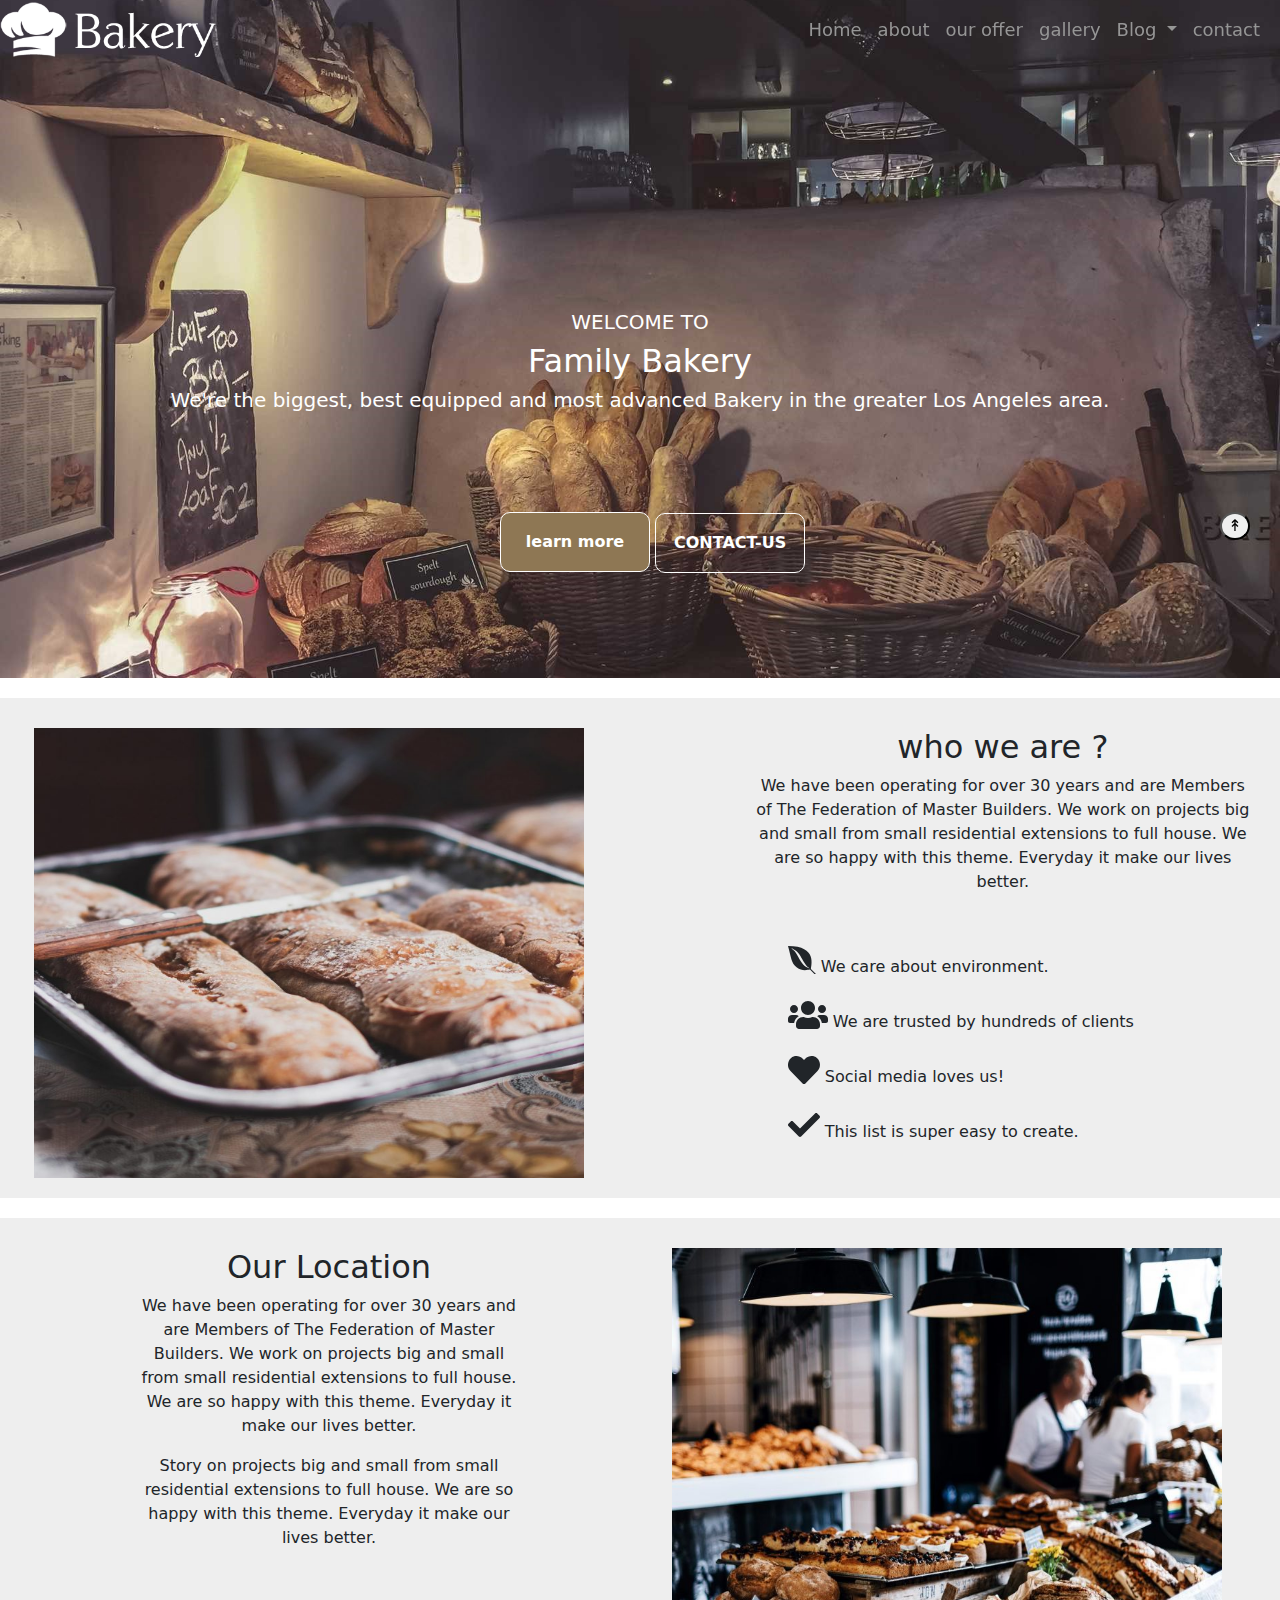
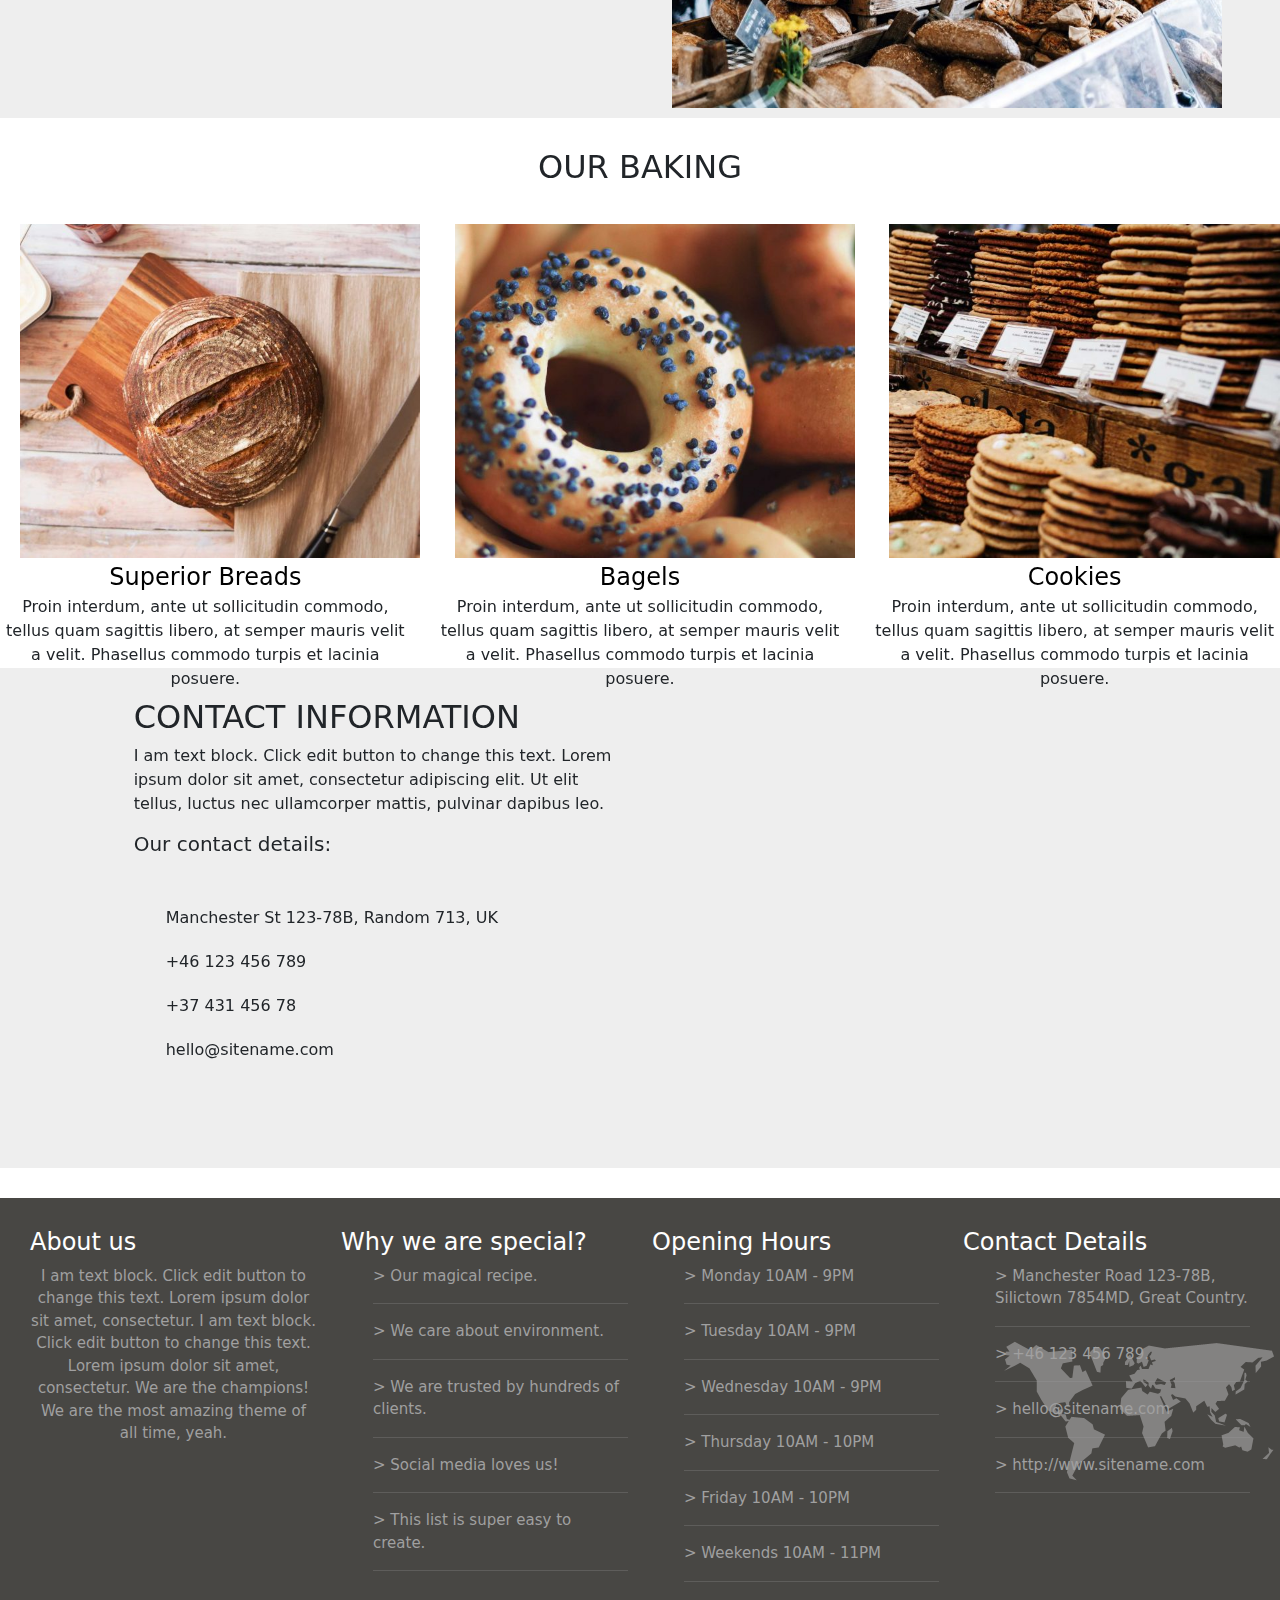
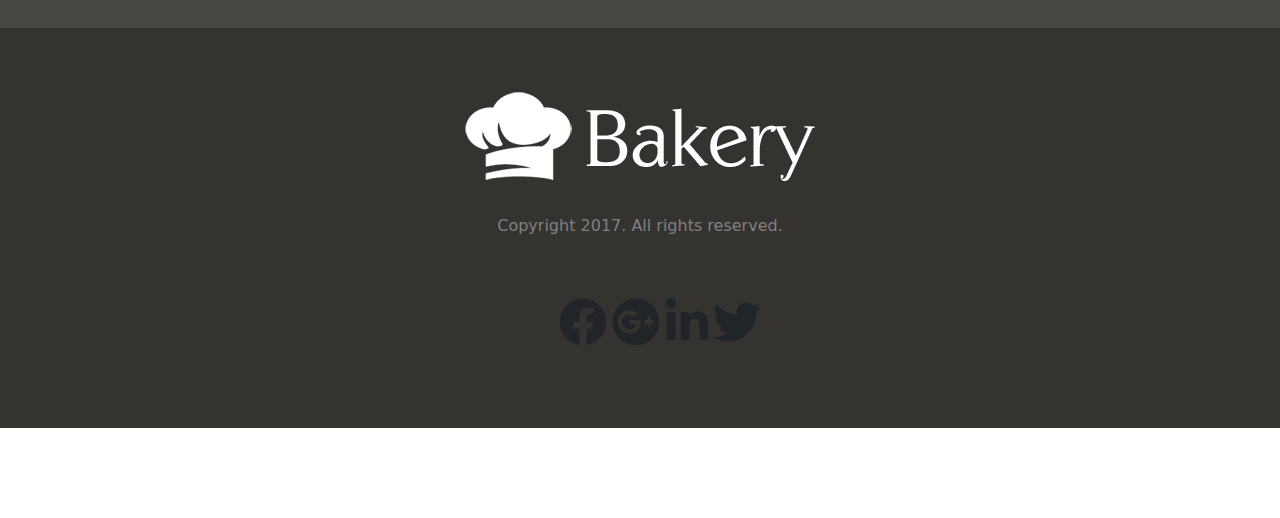
==== index.html @ b3e6ea22 "first commit" ====
<!DOCTYPE html>
<html lang="en">
<head>
    <meta charset="UTF-8">
    <meta http-equiv="X-UA-Compatible" content="IE=edge">
    <meta name="viewport" content="width=device-width, initial-scale=1.0">
    <title>BAKERY</title>
    <link rel="stylesheet" href="css/all.css">
    <link rel="stylesheet" href="css/bootstrap.min.css">
    <link rel="stylesheet" href="css/main.css">
    <link rel="stylesheet" href="http://fonts.googleapis.com/css?family=Roboto:300,400,500,700|Google+Sans:400,500,700|Google+Sans+Text:400">
  
</head>
<body>
    <!-- start nav bar section  -->
    <nav class="navbar navbar-expand-lg">
        <div class="container-fluid">
          <a class="navbar-brand" href="index.html"></a>
          <button class="navbar-toggler" type="button" data-bs-toggle="collapse" data-bs-target="#navbarNavDropdown" aria-controls="navbarNavDropdown" aria-expanded="false" aria-label="Toggle navigation">
            <span class="navbar-toggler-icon"></span>
          </button>
          <div class="collapse navbar-collapse justify-content-end" id="navbarNavDropdown">
            <ul class="navbar-nav">
              <li class="nav-item">
                <a class="nav-link" aria-current="page" href="index.html">Home</a>
              </li>
              <li class="nav-item">
                <a class="nav-link" href="about.html">about</a>
              </li>
              <li class="nav-item">
                <a class="nav-link" href="offer.html">our offer</a>
              </li>
              <li class="nav-item">
                <a class="nav-link" href="gallery.html">gallery</a>
              </li>

              <li class="nav-item dropdown">
                <a class="nav-link dropdown-toggle" href="#" id="navbarDropdownMenuLink" role="button" data-bs-toggle="dropdown" aria-expanded="false">
                  Blog
                </a>
                <ul class="dropdown-menu" aria-labelledby="navbarDropdownMenuLink">
                  <li><a class="dropdown-item" href="blog.html">bloge</a></li>
                  <li><a class="dropdown-item" href="simplepost.html">simple-post</a></li>
                  <li><a class="dropdown-item" href="gallerypost.html">gallery post</a></li>
                  <li><a class="dropdown-item" href="basic.html">basic post</a></li>

                </ul>
              </li>
              <li class="nav-item">
                <a class="nav-link" href="contact.html">contact</a>
              </li>
            </ul>
          </div>
        </div>
      </nav>
    <!-- end nav bar section  -->

    <!-- start first section -->
    <div class=" mainpic">
      <div class=" main-text text-center text-wrap">
        <h5>WELCOME TO</h5>
          <h2>Family Bakery</h2>
          <h5>We're the biggest, best equipped and most advanced Bakery in the greater Los Angeles area.</h5>  
      </div>
      <div class="mainbtn">
        <button class="fbtn btn-primary">learn more</button>
        <button class="sbtn btn">CONTACT-US</button>
      </div>
      <button id="toTop">&Uarr;</button>
    </div>
    <!-- end first section -->

    <!-- who we are section start -->
<div class="who-we-are">
        <div class="row">
            <div class="col-md-6 offset-md-1"><img src="data/1.jpg" alt=""></div>
            <div class="col-md-5 text-center">
                <h2 >who we are ?</h2>
                <p class="text-center">We have been operating for over 30 years and are Members of The Federation of Master Builders. We work on projects big and small from small residential extensions to full house. We are so happy with this theme. Everyday it make our lives better.</p>
           <ul class="who-we-are-ul">
               <li><i class="fab fa-envira fa-2x"></i>  We care about environment.</li>
               <li> <i class="fas fa-users fa-2x"></i>  We are trusted by hundreds of clients</li>
               <li><i class="fas fa-heart fa-2x"></i>   Social media loves us!</li>
               <li><i class="fas fa-check fa-2x"></i>   This list is super easy to create.</li>
           </ul>
            </div>
        </div>
        </div>
    
    <!-- who we are section end -->

    <!-- location section start -->
    <div class="location">
        <div class="row">
            <div class="col-md-4 offset-md-1  text-center">
                <h2 >Our Location</h2>
                <p class="text-center">We have been operating for over 30 years and are Members of The Federation of Master Builders. We work on projects big and small from small residential extensions to full house. We are so happy with this theme. Everyday it make our lives better.</p>
                <p class="text-center">Story on projects big and small from small residential extensions to full house. We are so happy with this theme. Everyday it make our lives better.</p>
       
            </div>
            <div class="col-md-5 offset-md-1 "><img src="data/2.jpg" alt=""></div>
        </div>
        </div>
    <!-- location section end-->
    <!-- our baking start -->
    <div class="ourbaking">
    <h2 class="text-center">OUR BAKING</h2>
    <div class="row">
    <div class="col-4">
        <img src="data/3.jpg" alt="">
        <h4 class="text-center">Superior Breads</h4>
        <p class="text-wrap text-center">Proin interdum, ante ut sollicitudin commodo, tellus quam sagittis libero, at semper mauris velit a velit. Phasellus commodo turpis et lacinia posuere.</p>
    </div>
        <div class="col-4">
            <img src="data/4.jpg" alt="">
            <h4 class="text-center">Bagels</h4>
            <p class="text-center text-wrap">Proin interdum, ante ut sollicitudin commodo, tellus quam sagittis libero, at semper mauris velit a velit. Phasellus commodo turpis et lacinia posuere.</p>
            </div>
            <div class="col-4">
                <img src="data/5.jpg" alt="">
                <h4 class="text-center">Cookies</h4>
                <p class="text-center text-wrap">Proin interdum, ante ut sollicitudin commodo, tellus quam sagittis libero, at semper mauris velit a velit. Phasellus commodo turpis et lacinia posuere.</p>
    </div>

    </div>
</div>
    <!-- our baking end -->
    <!-- contact info start -->
    <div class="contact-info">
      <div class="row">
            
        <div class="col-md-5 offset-md-1">
            <h2 >CONTACT INFORMATION</h2>
            <p>I am text block. Click edit button to change this text. Lorem ipsum dolor sit amet, consectetur adipiscing elit. Ut elit tellus, luctus nec ullamcorper mattis, pulvinar dapibus leo.</p>
          <h5>Our contact details: </h5>
          <ul class="who-we-are-ul">
            <li>Manchester St 123-78B, Random 713, UK</li>
            <li>+46 123 456 789</li>
            <li>+37 431 456 78 </li>
            <li>hello@sitename.com</li>
        </ul>
   
        </div>
        <div class="col-md-5  offset-md-1 ">
         <iframe width="600" height="500" id="gmap_canvas" src="https://maps.google.com/maps?q=2880%20Broadway,%20New%20York&t=&z=13&ie=UTF8&iwloc=&output=embed" frameborder="0" scrolling="no" marginheight="0" marginwidth="0"></iframe>
        </div>
    </div>
    </div>
    <!-- contact info end -->
    <!-- ABOUT US START -->
    <div class="about-us">
      <div class="row">
      <div class="col-3">
          <h4 >About us</h4>
          <p class="text-wrap text-center">I am text block. Click edit button to change this text. Lorem ipsum dolor sit amet, consectetur. I am text block. Click edit button to change this text. Lorem ipsum dolor sit amet, consectetur.

            We are the champions! We are the most amazing theme of all time, yeah.</p>
      </div>
          <div class="col-3">
              <h4 >Why we are special?</h4>
              <ul>
                <li>Our magical recipe.</li><hr>
                <li>We care about environment.</li><hr>
                <li>We are trusted by hundreds of clients.</li><hr>
                <li>Social media loves us!</li><hr>
                <li>This list is super easy to create.</li><hr>
              </ul>
              </div>
              <div class="col-3">
                  <h4 >Opening Hours </h4>
                  <ul>
                    <li> Monday 10AM - 9PM</li><hr>
                    <li> Tuesday 10AM - 9PM </li><hr>
                    <li>Wednesday 10AM - 9PM</li><hr>
                    <li>Thursday 10AM - 10PM</li><hr>
                    <li>Friday 10AM - 10PM</li><hr>
                    <li>Weekends 10AM - 11PM</li><hr>
                  </ul>
      </div> 
      <div class="col-3">
        <h4 >Contact Details  </h4>
        <ul>
          <li>Manchester Road 123-78B, Silictown 7854MD, Great Country.</li><hr>
          <li>+46 123 456 789.</li><hr>
          <li>hello@sitename.com</li><hr>
          <li>http://www.sitename.com</li><hr>
        </ul>
</div>
  
      </div>
  </div>
    <!-- ABOUT US END -->
    <!-- footer start-->
    <footer>
      <div class="text-center">
      <img src="data/bakery-light-1.png" alt="">
    </div>
    <p class=" ftext text-center">Copyright 2017. All rights reserved. </p>
    <div class="icon text-center">
      <i class="fab fa-facebook fa-3x"></i>
      <i class="fab fa-google-plus fa-3x"></i>
      <i class="fab fa-linkedin-in fa-3x"></i>
      <i class="fab fa-twitter fa-3x"></i>
     

   </div>
    
    </footer>
    <!-- footer end-->
    
</body>
<script src="js/jquery-3.6.0.min.js"></script>
<script src="js/bootstrap.bundle.min.js"></script>
<script src="js/main.js"></script>
<script src="js/all.js"></script>
</html>
---- css/main.css ----
*{ box-sizing: border-box;
padding: 0;
margin: 0;
}
a{
    text-decoration: none;
}
/*navbar start*/
.navbar-brand img{
width: 200px;}
.navbar{
    position: fixed;
    width: 100%;
    background-color: transparent;
    margin-top: 90px;
    background-image: url(../data/bakery-light-1.png);
    background-repeat: no-repeat;
    background-size: contain;
}

 .navbar-nav .nav-item .nav-link{
    color:#969696;
    font-size: 18px;
}
.navbar-nav .nav-item .nav-link:hover{color:#8e7754;}
.navbar.scrolled {
    background-color: #fff  !important;
    transition: background-color 200ms linear;
    background-image: url(../data/bakery-color.png);
    background-repeat: no-repeat;
  }

  
/*navbar end*/
/*mainsection start*/
.mainpic{
    background-image: url(../data/drew-coffman-1872.jpg);
    background-size:100vw;
    background-repeat: no-repeat;
    height:60vw;
    margin-top: -90px;

}
.main-text{
    color:white;
    padding-top: 400px;
    font-size: larger;
    margin-bottom: 100px;
    font-size: 32px;
}
.mainbtn{
    
    margin-left: 500px;
    display: inline;
}
.fbtn{
    width: 150px;
    height: 60px;
    border-radius: 10px;
    font-weight: bolder;
    color: white;
    background-color: #8e7754;
    border:1px solid white
   
}
.sbtn{
    width: 150px;
    height: 60px;
    border-radius: 10px;
    font-weight: bolder;
    color: white;
    border:1px solid white
}
#toTop{
    width: 30px;
    border-radius: 50%;
    position: fixed;
    right: 30px;
}
/*mainsection end*/
/*who we are section start*/
.who-we-are{
    margin-top: 20px;
    height: 500px;
    overflow: hidden;
    background-color: #EEE;
    padding: 30px;

}
.who-we-are img{
    width: 550px;
    height: 450px;
    margin-left: -100px;
 
}
.who-we-are-ul{
    margin-top: 50px;
    list-style-type: none;
}
.who-we-are-ul li{text-align: start;
    padding-bottom: 20px;

}
.who-we-are-ul i{
    color:#8e7754;
    background-color: #8e7754;
}
/*who we are section end*/
/*location section start*/

.location{
    margin-top: 20px;
    height: 500px;
    overflow: hidden;
    background-color: #EEE;
    padding: 30px;
}
.location img{
    width: 550px;
    height: 460px;
    margin-left: 20px;
}
/*location section end*/
/*ourbaking section start*/
.ourbaking{
    height: 500px;
    margin-top: 30px;
}
.ourbaking img{
    margin-top: 30px;
    width: 400px;
    margin-left: 20px;
}
.ourbaking h4{
   position: relative;
   top:5px;
color: black;
}
/*ourbaking section end*/

/*contact info section start*/
.contact-info{
    margin-top: 20px;
    height: 500px;
    overflow: hidden;
    background-color: #EEE;
    padding: 30px;
}
.contact-info iframe{
    width: 400px;
    height: 400px;
}
/*contact info section end*/
/*about-us section start*/
h4{
    color:#fff;
}
.about-us{
    margin-top: 30px;
    background-image: url("../data/contact-details-map.png");
    background-repeat: no-repeat;
    background-position-x: right;
    background-position-y:center;
    background-color: #353330;
    opacity: .9;
    color:#969696;
    padding: 30px;
font-size: 15px;}
.about-us li{
    list-style-type:none;
}
.about-us li::before{
    content: ' >   ';

}

/*about-us section end*/
/*footer start*/

footer{

    height: 400px;
    background-color: #353330;
    padding-top: 60px;
}
.ftext{
    margin-top: 30px;
    font-size: 16px;
    color: gray;
}
.icon{
    margin-top: 60px;
    padding-left: 40px;
}

.fa-facebook:hover{
color:blue;
background-color:white;
border-radius: 50%;
}
.fa-google-plus:hover{
    color:red;
    background-color:white;
    border-radius: 50%;
    }
    .fa-linkedin-in:hover{
        color:white;
        background-color:lightskyblue;
        border-radius: 100%;
        }
        .fa-twitter:hover{
            color:white;
            background-color:lightblue;
            border-radius: 50%;
            }
/*footer end*/
/*about page and offer page ///////////////////////////////////////

/*  navbarstart*/
.aboutnav{
    position:fixed;
    width: 100%;
    height: 80px;
    background-color: white;
    background-image: url(../data/bakery-color.png);
    background-repeat: no-repeat;
    background-size: contain;
    margin-top: 0px;
    z-index: 1;
}
.aboutnav.nav-link{
    color:#969696;
    font-size: 22px;
}
.aboutnav.nav-link:hover{color:#8e7754;}
/* start main section */
.mainsection{
    background-image: url(../data/Untitled.png);
    background-size:100vw;
    background-repeat: no-repeat;
    height:30vw;

}
.pmain{
    color: white;
    font-weight: bolder;
    position:absolute;
    top: 300px;
    left: 500px;
}
/* end main section */
/* secand start */
.secand{
    margin-top: 20px;
    padding: 20px;
    height: 500px;
}
.secand img{
    width: 600px;
    height: 450px;
}
/* secand end */
.third{
    margin-top: 30px;
    padding: 30px;
    background-color: #eee;

}
.third h3{
    margin-bottom: 40px;
}
.third h4{
    color:black;
    margin-top: 60px;
}
.fourth{
    margin-top: 40px;
    background-color: #8e7754;
    height: 400px;
    padding-top: 150px;
}
.fourth p{
    margin-top: 40px;
}

/* start gallery page */
.mgal{
    background-color: #EEE;
    height: 300px;
    width: 100%;
}
.gallery img{
width: 410px;
margin-left: 40px;
margin-top: 20px;
}
.gallery img:hover{
transform: scale(1.1);}
.mgal h4{
    display: inline;
    color:gray;
    position: absolute;
    top:200px;
    left:600px
}
.mgal h6{
    display: inline;
    color:gray;
    position: absolute;
    top:250px;
    left:520px
}
/* end gallery page  */
/* contact page*/
.form{
    position: relative;
    top:100px;
    width: 100%;
    height: 500px;
}
#iform{
    width:327px;
    margin-left: 10px;
}
.conul{
    list-style-type: none;
}
.conul .conli{
    color: #8e7754;
}
.map{
    margin: 10px;
}
.conh4{
    display: inline;
    color:gray;
    position: absolute;
    top:350px;
    left:600px
}
.bloge{
 
    padding-top: 20px;
}

.blcard{
    margin: 15px;
    padding-top: 20px;}
  
  
.carousel-indicators{
    position: absolute;
    top: 290px;

}
.blcard ul{
list-style-type: none;
}
.blcard li::before{
    content: ' >   ';
}
.card-header{
    height: 120px;
    background-color:#8e7754 ;
}
/* contact page end*/
/* start simplepage */
.simplepost{
    margin-top: 30px;
    
}
.simplepost img{
    width: 80%;
    height: 400px;
    position: relative;
    left:120px;
    margin-bottom: 20px;
}
/* end simplepage */
.travel{
    margin-top: 40px;
}
.basic{
    margin-left:-120px;
}
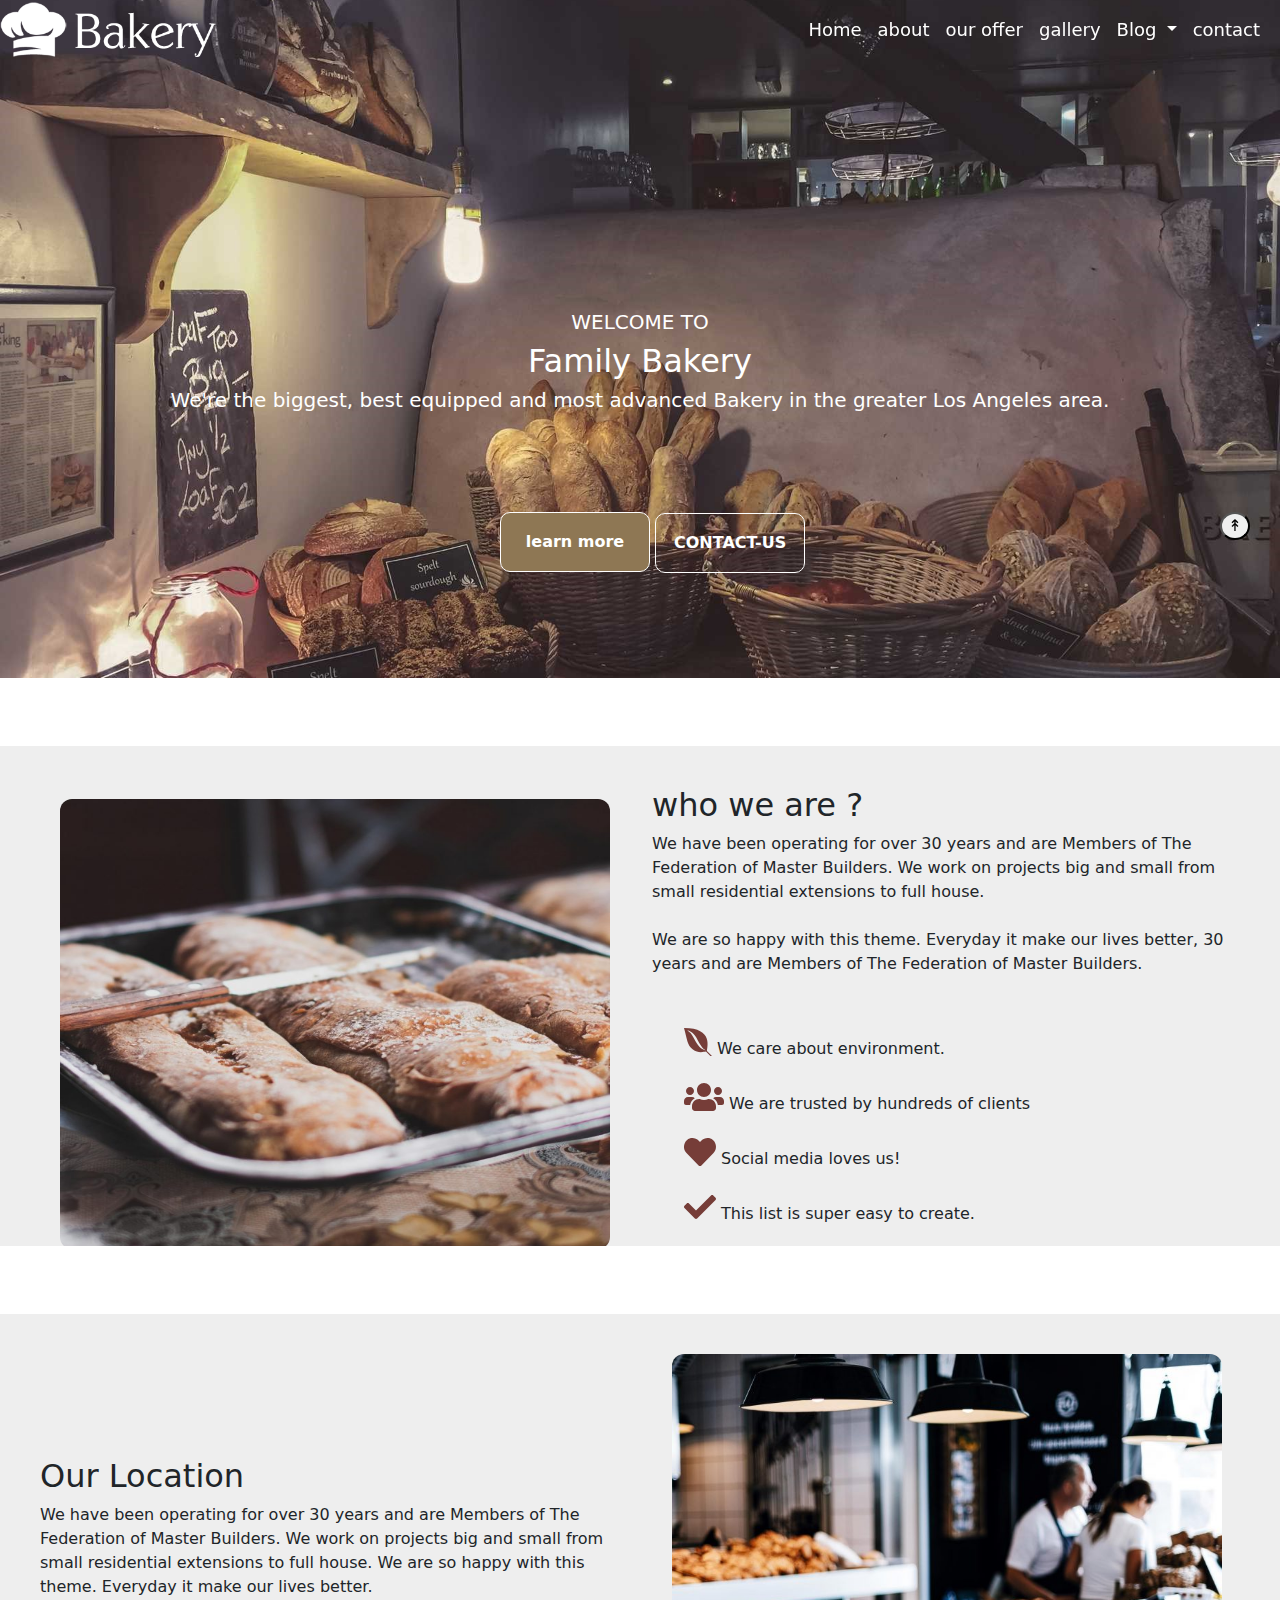
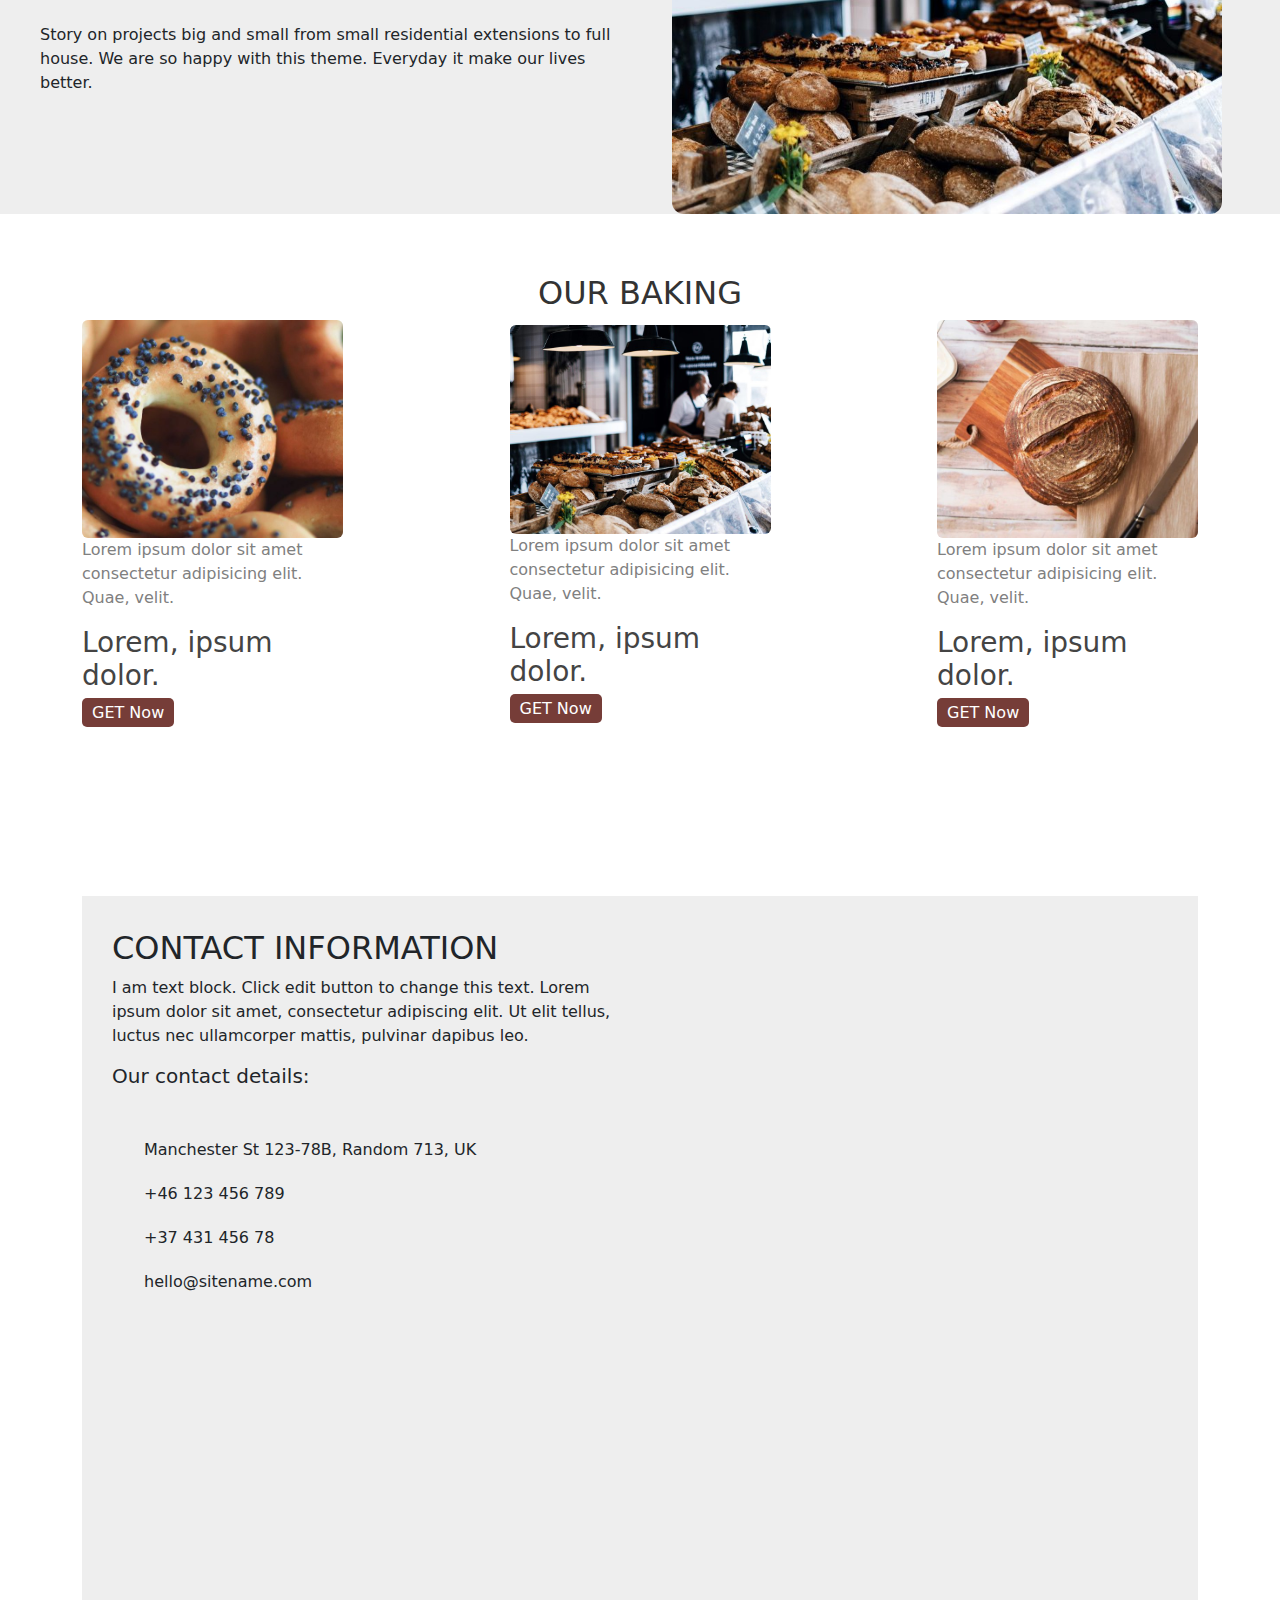
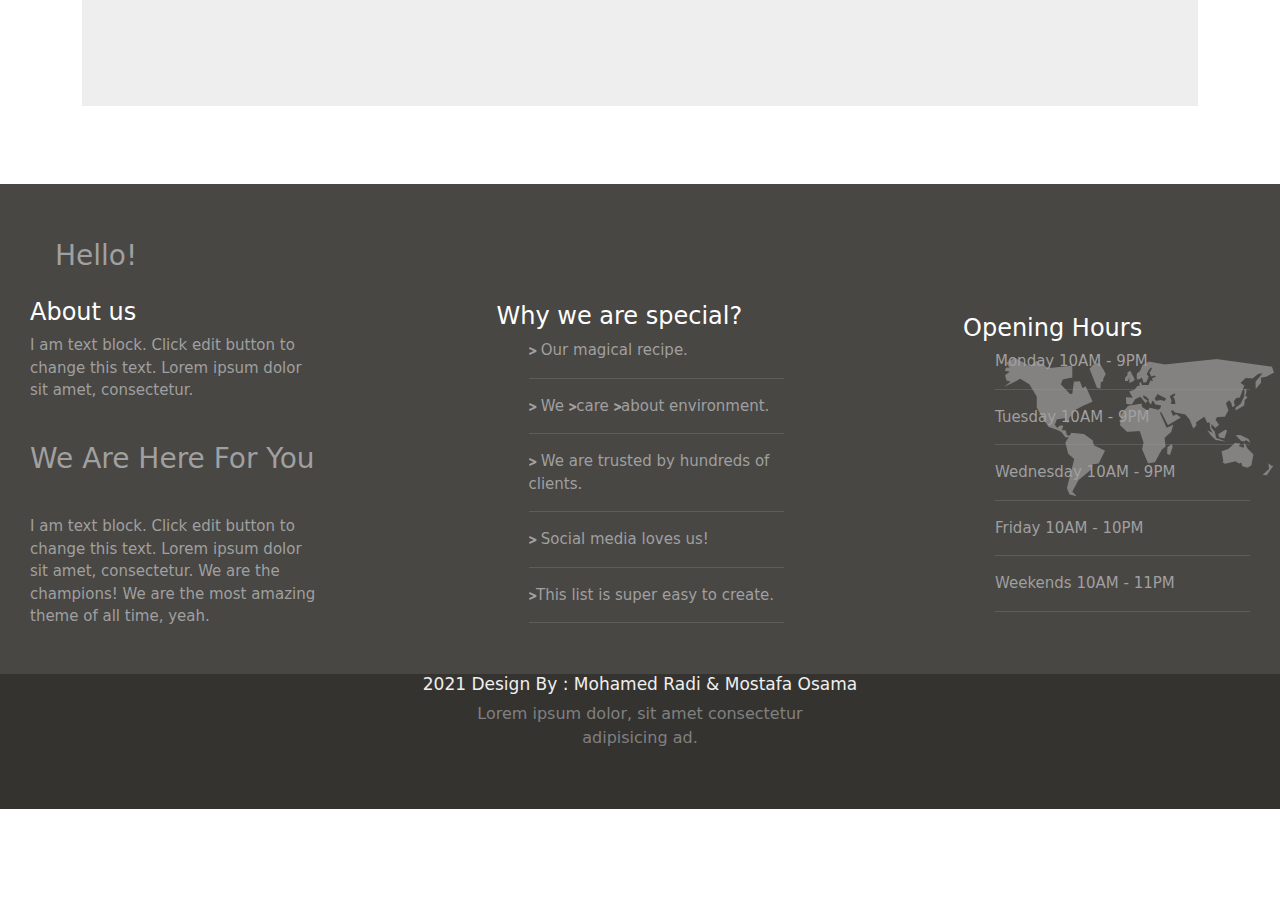
==== commit 9548c239: "edit teasm leader" ====
--- a/index.html
+++ b/index.html
@@ -41,8 +41,6 @@
                 <ul class="dropdown-menu" aria-labelledby="navbarDropdownMenuLink">
                   <li><a class="dropdown-item" href="blog.html">bloge</a></li>
                   <li><a class="dropdown-item" href="simplepost.html">simple-post</a></li>
-                  <li><a class="dropdown-item" href="gallerypost.html">gallery post</a></li>
-                  <li><a class="dropdown-item" href="basic.html">basic post</a></li>
 
                 </ul>
               </li>
@@ -71,143 +69,161 @@
     <!-- end first section -->
 
     <!-- who we are section start -->
-<div class="who-we-are">
-        <div class="row">
-            <div class="col-md-6 offset-md-1"><img src="data/1.jpg" alt=""></div>
-            <div class="col-md-5 text-center">
-                <h2 >who we are ?</h2>
-                <p class="text-center">We have been operating for over 30 years and are Members of The Federation of Master Builders. We work on projects big and small from small residential extensions to full house. We are so happy with this theme. Everyday it make our lives better.</p>
-           <ul class="who-we-are-ul">
-               <li><i class="fab fa-envira fa-2x"></i>  We care about environment.</li>
-               <li> <i class="fas fa-users fa-2x"></i>  We are trusted by hundreds of clients</li>
-               <li><i class="fas fa-heart fa-2x"></i>   Social media loves us!</li>
-               <li><i class="fas fa-check fa-2x"></i>   This list is super easy to create.</li>
-           </ul>
-            </div>
-        </div>
-        </div>
+    <br>
+    <br>
+    <div class="who-we-are">
+            <div class="row" style="padding: 10px;">
+                <div class="col-md-6">
+                  <img src="data/1.jpg" style="border-radius: 12px; margin-left:20px;" alt="">
+                </div>
+                <div class="col-md-6">
+                    <h2 >who we are ?</h2>
+                    <p class="">We have been operating for over 30 years and are Members of The Federation of Master Builders. We work on projects big and small from small residential extensions to full house. 
+                      <br>
+                      <br>
+                       We are so happy with this theme. Everyday it make our lives better, 30 years and are Members of The Federation of Master Builders.</p>
+
+                    <ul class="who-we-are-ul">
+                        <li><i class="fab fa-envira fa-2x" style="color: #763D38; margin-right:5px;"></i>We care about environment.</li>
+                        <li> <i class="fas fa-users fa-2x" style="color: #763D38; margin-right:5px;"></i>We are trusted by hundreds of clients</li>
+                        <li><i class="fas fa-heart fa-2x" style="color: #763D38; margin-right:5px;"></i>Social media loves us!</li>
+                        <li><i class="fas fa-check fa-2x" style="color: #763D38; margin-right:5px;"></i>This list is super easy to create.</li>
+                    </ul>
+                 </div>
+             </div>
+    </div>
+    <br>
+    <br>
     
     <!-- who we are section end -->
 
     <!-- location section start -->
     <div class="location">
-        <div class="row">
-            <div class="col-md-4 offset-md-1  text-center">
+        <div class="row" style="padding: 10px;">
+            <div class="col-md-6">
                 <h2 >Our Location</h2>
-                <p class="text-center">We have been operating for over 30 years and are Members of The Federation of Master Builders. We work on projects big and small from small residential extensions to full house. We are so happy with this theme. Everyday it make our lives better.</p>
-                <p class="text-center">Story on projects big and small from small residential extensions to full house. We are so happy with this theme. Everyday it make our lives better.</p>
+                <p >We have been operating for over 30 years and are Members of The Federation of Master Builders. We work on projects big and small from small residential extensions to full house. We are so happy with this theme. Everyday it make our lives better.
+                  <br>
+                  <br>
+                  Story on projects big and small from small residential extensions to full house. We are so happy with this theme. Everyday it make our lives better.
+                </p>
+            </div>
+            <div class="col-md-6"><img src="data/2.jpg" style="border-radius: 12px;" alt=""></div>
+        </div>
+      </div>
+    <!-- location section end-->
+    <!-- our baking start -->
+    <section>
+      
+      <div class="ourbaking">
+        <h2 class="text-center"style="color: #333;">OUR BAKING</h2>
+        <div class="container">
+          <div class="row">
+            <div class="col-md-3" >
+              <div class="IMGE">
+                <img src="data/4.jpg" style="border-radius: 6px; width: 100%;" alt="">
+                <p style="color: gray;">Lorem ipsum dolor sit amet consectetur adipisicing elit. Quae, velit.</p>
+                <h3 style="color: #444;">Lorem, ipsum dolor.</h3>
+                <a href="#"style="padding: 5px 10px; border-radius: 5px; background-color: #763D38; color: #fff;">GET Now</a>
+              </div>
+            </div>   
+            <div class="col-md-3" >
+              <div>
+                <img src="data/2.jpg" style="border-radius: 6px; width: 100%;" alt="">
+                <p style="color: gray;">Lorem ipsum dolor sit amet consectetur adipisicing elit. Quae, velit.</p>
+                <h3 style="color: #444;">Lorem, ipsum dolor.</h3>
+                <a href="#"style="padding: 5px 10px; border-radius: 5px; background-color: #763D38; color: #fff;">GET Now</a>
+              </div>
+            </div>   
+            <div class="col-md-3" >
+              <div>
+                <img src="data/3.jpg" style="border-radius: 6px; width: 100%;" alt="">
+                <p style="color: gray;">Lorem ipsum dolor sit amet consectetur adipisicing elit. Quae, velit.</p>
+                <h3 style="color: #444;">Lorem, ipsum dolor.</h3>
+                <a href="#"style="padding: 5px 10px; border-radius: 5px; background-color: #763D38; color: #fff;">GET Now</a>
+              </div>
+            </div>   
+          </div>
+      </div>
+      </div>
+  
+
+    </section>
+
+<br>
+<br>
+<br>
+    <!-- our baking end -->
+    <!-- contact info start -->
+    <section>
+      <div class="container">
+        <div class="contact-info">
+          <div class="row">
+            <div class="col-md-6">
+                <h2 >CONTACT INFORMATION</h2>
+                <p>I am text block. Click edit button to change this text. Lorem ipsum dolor sit amet, consectetur adipiscing elit. Ut elit tellus, luctus nec ullamcorper mattis, pulvinar dapibus leo.</p>
+              <h5>Our contact details: </h5>
+              <ul class="who-we-are-ul">
+                <li>Manchester St 123-78B, Random 713, UK</li>
+                <li>+46 123 456 789</li>
+                <li>+37 431 456 78 </li>
+                <li>hello@sitename.com</li>
+            </ul>
        
             </div>
-            <div class="col-md-5 offset-md-1 "><img src="data/2.jpg" alt=""></div>
-        </div>
-        </div>
-    <!-- location section end-->
-    <!-- our baking start -->
-    <div class="ourbaking">
-    <h2 class="text-center">OUR BAKING</h2>
-    <div class="row">
-    <div class="col-4">
-        <img src="data/3.jpg" alt="">
-        <h4 class="text-center">Superior Breads</h4>
-        <p class="text-wrap text-center">Proin interdum, ante ut sollicitudin commodo, tellus quam sagittis libero, at semper mauris velit a velit. Phasellus commodo turpis et lacinia posuere.</p>
-    </div>
-        <div class="col-4">
-            <img src="data/4.jpg" alt="">
-            <h4 class="text-center">Bagels</h4>
-            <p class="text-center text-wrap">Proin interdum, ante ut sollicitudin commodo, tellus quam sagittis libero, at semper mauris velit a velit. Phasellus commodo turpis et lacinia posuere.</p>
+            <div class="col-md-6">
+             <iframe width="600" height="500" id="gmap_canvas" src="https://maps.google.com/maps?q=2880%20Broadway,%20New%20York&t=&z=13&ie=UTF8&iwloc=&output=embed" frameborder="0" scrolling="no" marginheight="0" marginwidth="0"></iframe>
             </div>
-            <div class="col-4">
-                <img src="data/5.jpg" alt="">
-                <h4 class="text-center">Cookies</h4>
-                <p class="text-center text-wrap">Proin interdum, ante ut sollicitudin commodo, tellus quam sagittis libero, at semper mauris velit a velit. Phasellus commodo turpis et lacinia posuere.</p>
-    </div>
-
-    </div>
-</div>
-    <!-- our baking end -->
-    <!-- contact info start -->
-    <div class="contact-info">
-      <div class="row">
-            
-        <div class="col-md-5 offset-md-1">
-            <h2 >CONTACT INFORMATION</h2>
-            <p>I am text block. Click edit button to change this text. Lorem ipsum dolor sit amet, consectetur adipiscing elit. Ut elit tellus, luctus nec ullamcorper mattis, pulvinar dapibus leo.</p>
-          <h5>Our contact details: </h5>
-          <ul class="who-we-are-ul">
-            <li>Manchester St 123-78B, Random 713, UK</li>
-            <li>+46 123 456 789</li>
-            <li>+37 431 456 78 </li>
-            <li>hello@sitename.com</li>
-        </ul>
-   
-        </div>
-        <div class="col-md-5  offset-md-1 ">
-         <iframe width="600" height="500" id="gmap_canvas" src="https://maps.google.com/maps?q=2880%20Broadway,%20New%20York&t=&z=13&ie=UTF8&iwloc=&output=embed" frameborder="0" scrolling="no" marginheight="0" marginwidth="0"></iframe>
-        </div>
-    </div>
-    </div>
+        </div>
+        </div>
+
+      </div>
+    </section>
+    <br>
+    <br>
+
     <!-- contact info end -->
     <!-- ABOUT US START -->
-    <div class="about-us">
-      <div class="row">
-      <div class="col-3">
-          <h4 >About us</h4>
-          <p class="text-wrap text-center">I am text block. Click edit button to change this text. Lorem ipsum dolor sit amet, consectetur. I am text block. Click edit button to change this text. Lorem ipsum dolor sit amet, consectetur.
-
-            We are the champions! We are the most amazing theme of all time, yeah.</p>
-      </div>
-          <div class="col-3">
-              <h4 >Why we are special?</h4>
-              <ul>
-                <li>Our magical recipe.</li><hr>
-                <li>We care about environment.</li><hr>
-                <li>We are trusted by hundreds of clients.</li><hr>
-                <li>Social media loves us!</li><hr>
-                <li>This list is super easy to create.</li><hr>
-              </ul>
-              </div>
-              <div class="col-3">
-                  <h4 >Opening Hours </h4>
-                  <ul>
-                    <li> Monday 10AM - 9PM</li><hr>
-                    <li> Tuesday 10AM - 9PM </li><hr>
-                    <li>Wednesday 10AM - 9PM</li><hr>
-                    <li>Thursday 10AM - 10PM</li><hr>
-                    <li>Friday 10AM - 10PM</li><hr>
-                    <li>Weekends 10AM - 11PM</li><hr>
-                  </ul>
-      </div> 
-      <div class="col-3">
-        <h4 >Contact Details  </h4>
-        <ul>
-          <li>Manchester Road 123-78B, Silictown 7854MD, Great Country.</li><hr>
-          <li>+46 123 456 789.</li><hr>
-          <li>hello@sitename.com</li><hr>
-          <li>http://www.sitename.com</li><hr>
-        </ul>
-</div>
-  
-      </div>
-  </div>
+      <div class="about-us">
+        <div class="row">
+          <div>
+            <h3 style="margin-bottom: 25px; margin-top: 25px; margin-left: 25px;">Hello!</h3>
+          </div>
+                <div class="col-md-3">
+                    <h4 >About us</h4>
+                    <p>I am text block. Click edit button to change this text. Lorem ipsum dolor sit amet, consectetur. 
+                      <h3 style="margin-bottom: 40px; margin-top: 40px;">We Are Here For You</h3>
+                      I am text block. Click edit button to change this text. Lorem ipsum dolor sit amet, consectetur.
+                      We are the champions! We are the most amazing theme of all time, yeah.</p>
+                </div>
+                <div class="col-md-3">
+                    <h4 >Why we are special?</h4>
+                    <ul>
+                      <li> <i class="fas fa-greater-than" style="font-size: 10px;"></i> Our magical recipe.</li><hr>
+                      <li> <i class="fas fa-greater-than" style="font-size: 10px;"></i> We <i class="fas fa-greater-than" style="font-size: 10px;"></i>care <i class="fas fa-greater-than" style="font-size: 10px;"></i>about environment.</li><hr>
+                      <li> <i class="fas fa-greater-than" style="font-size: 10px;"></i> We are trusted by hundreds of clients.</li><hr>
+                      <li> <i class="fas fa-greater-than" style="font-size: 10px;"></i> Social media loves us!</li><hr>
+                      <li> <i class="fas fa-greater-than" style="font-size: 10px;"></i>This list is super easy to create.</li><hr>
+                    </ul>
+                </div>
+                <div class="col-md-3">
+                    <h4 >Opening Hours </h4>
+                    <ul>
+                      <li> Monday 10AM - 9PM</li><hr>
+                      <li> Tuesday 10AM - 9PM </li><hr>
+                      <li>Wednesday 10AM - 9PM</li><hr>
+                      <li>Friday 10AM - 10PM</li><hr>
+                      <li>Weekends 10AM - 11PM</li><hr>
+                    </ul>
+                  </div> 
+       </div>
+    </div>
     <!-- ABOUT US END -->
     <!-- footer start-->
-    <footer>
-      <div class="text-center">
-      <img src="data/bakery-light-1.png" alt="">
-    </div>
-    <p class=" ftext text-center">Copyright 2017. All rights reserved. </p>
-    <div class="icon text-center">
-      <i class="fab fa-facebook fa-3x"></i>
-      <i class="fab fa-google-plus fa-3x"></i>
-      <i class="fab fa-linkedin-in fa-3x"></i>
-      <i class="fab fa-twitter fa-3x"></i>
-     
-
-   </div>
-    
+    <footer class="copyright text-center"> <h3  style="font-size: 17px; font-weight: 500; color: #efefef;">2021 Design By : Mohamed Radi & Mostafa Osama</h3>
+      <p style="color: gray;">Lorem ipsum dolor, sit amet consectetur <br> adipisicing ad.</p>
     </footer>
     <!-- footer end-->
-    
 </body>
 <script src="js/jquery-3.6.0.min.js"></script>
 <script src="js/bootstrap.bundle.min.js"></script>
--- a/css/main.css
+++ b/css/main.css
@@ -19,12 +19,16 @@
 }
 
  .navbar-nav .nav-item .nav-link{
-    color:#969696;
+    color:#fff;
     font-size: 18px;
 }
-.navbar-nav .nav-item .nav-link:hover{color:#8e7754;}
+.navbar-nav .nav-item .nav-link:hover{
+    color:#8e7754;
+    transition: 0.5s;
+    text-decoration: underline !important;
+}
 .navbar.scrolled {
-    background-color: #fff  !important;
+    background-color: #865236     !important;
     transition: background-color 200ms linear;
     background-image: url(../data/bakery-color.png);
     background-repeat: no-repeat;
@@ -122,26 +126,30 @@
 }
 /*location section end*/
 /*ourbaking section start*/
+.row{
+    display: flex;
+    align-items: center;
+    justify-content: space-between;
+}
 .ourbaking{
-    height: 500px;
-    margin-top: 30px;
-}
-.ourbaking img{
-    margin-top: 30px;
-    width: 400px;
-    margin-left: 20px;
-}
-.ourbaking h4{
+    height: 50vh;
+    margin-top: 60px;
+}
+/* .ourbaking img{
+
+    width: 100%;
+} */
+/* .ourbaking h4{
    position: relative;
    top:5px;
 color: black;
-}
+} */
 /*ourbaking section end*/
 
 /*contact info section start*/
 .contact-info{
-    margin-top: 20px;
-    height: 500px;
+    margin-top: 100px;
+    height: 90vh;
     overflow: hidden;
     background-color: #EEE;
     padding: 30px;
@@ -156,6 +164,7 @@
     color:#fff;
 }
 .about-us{
+    /* height: 80vh; */
     margin-top: 30px;
     background-image: url("../data/contact-details-map.png");
     background-repeat: no-repeat;
@@ -165,54 +174,20 @@
     opacity: .9;
     color:#969696;
     padding: 30px;
-font-size: 15px;}
+    font-size: 15px;
+}
 .about-us li{
     list-style-type:none;
 }
-.about-us li::before{
-    content: ' >   ';
-
-}
 
 /*about-us section end*/
 /*footer start*/
 
 footer{
-
-    height: 400px;
+    height: 15vh;
     background-color: #353330;
-    padding-top: 60px;
-}
-.ftext{
-    margin-top: 30px;
-    font-size: 16px;
-    color: gray;
-}
-.icon{
-    margin-top: 60px;
-    padding-left: 40px;
-}
-
-.fa-facebook:hover{
-color:blue;
-background-color:white;
-border-radius: 50%;
-}
-.fa-google-plus:hover{
-    color:red;
-    background-color:white;
-    border-radius: 50%;
-    }
-    .fa-linkedin-in:hover{
-        color:white;
-        background-color:lightskyblue;
-        border-radius: 100%;
-        }
-        .fa-twitter:hover{
-            color:white;
-            background-color:lightblue;
-            border-radius: 50%;
-            }
+}
+
 /*footer end*/
 /*about page and offer page ///////////////////////////////////////
 
@@ -221,7 +196,7 @@
     position:fixed;
     width: 100%;
     height: 80px;
-    background-color: white;
+    background-color: #EEE;
     background-image: url(../data/bakery-color.png);
     background-repeat: no-repeat;
     background-size: contain;
@@ -234,45 +209,15 @@
 }
 .aboutnav.nav-link:hover{color:#8e7754;}
 /* start main section */
-.mainsection{
+/* .mainsection{
     background-image: url(../data/Untitled.png);
     background-size:100vw;
     background-repeat: no-repeat;
     height:30vw;
 
-}
-.pmain{
-    color: white;
-    font-weight: bolder;
-    position:absolute;
-    top: 300px;
-    left: 500px;
-}
-/* end main section */
-/* secand start */
-.secand{
-    margin-top: 20px;
-    padding: 20px;
-    height: 500px;
-}
-.secand img{
-    width: 600px;
-    height: 450px;
-}
+} */
+
 /* secand end */
-.third{
-    margin-top: 30px;
-    padding: 30px;
-    background-color: #eee;
-
-}
-.third h3{
-    margin-bottom: 40px;
-}
-.third h4{
-    color:black;
-    margin-top: 60px;
-}
 .fourth{
     margin-top: 40px;
     background-color: #8e7754;
